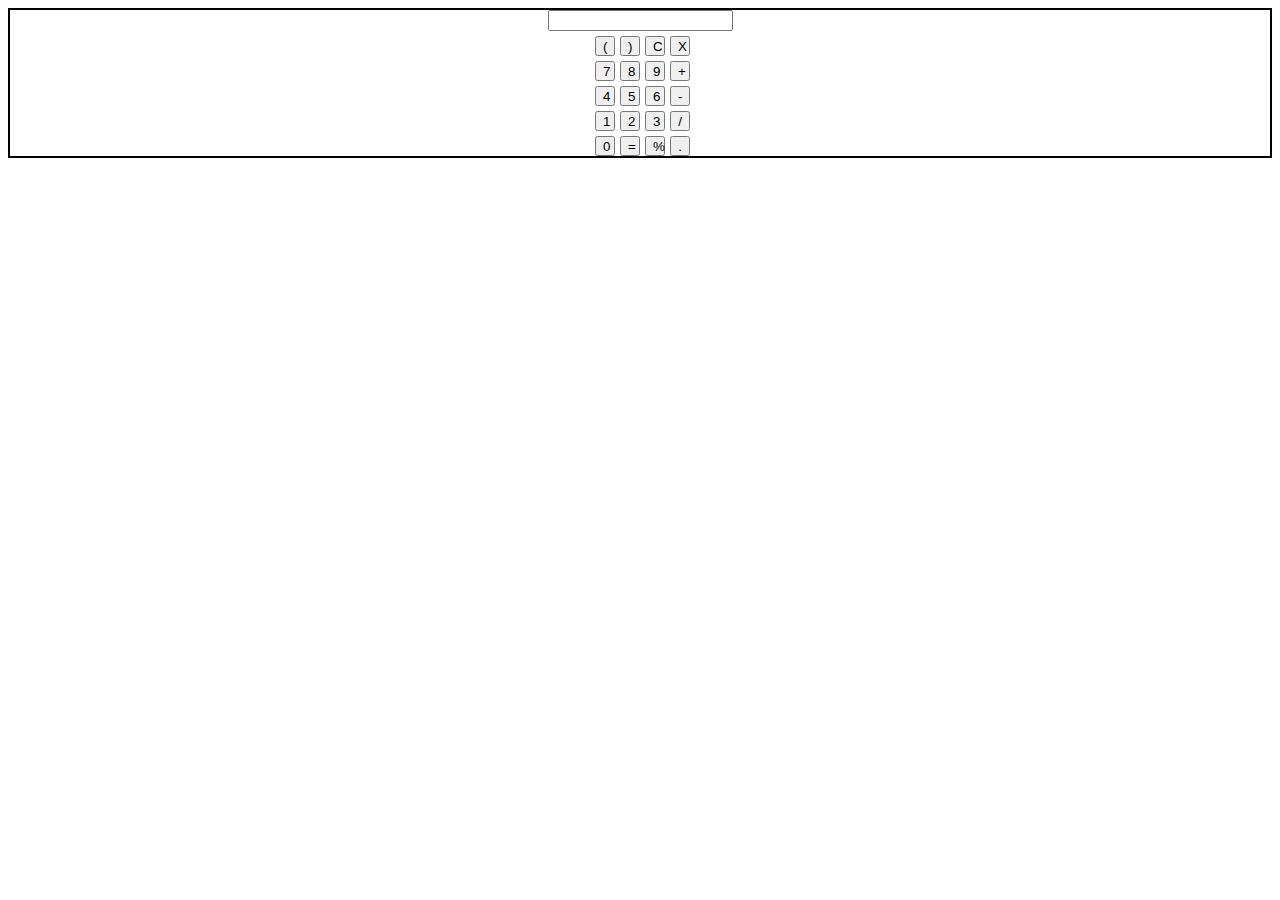
==== index.html @ 6769ffef "working with html" ====
<html lang="en">
<head>
    <meta charset="UTF-8">
    <meta http-equiv="X-UA-Compatible" content="IE=edge">
    <meta name="viewport" content="width=device-width, initial-scale=1.0">
    <title>calculator</title>
    <link rel="stylesheet" href="./calculator.css">
</head>
<body>
    <div id="container">
        <div>

            <input type="text" id="screen"/>
        </div>
        <table>
            <tr><button>(</button></tr>
            <tr><button>)</button></tr>
            <tr><button>C</button></tr>
            <tr><button>X</button></tr>
        </table>
        <table>
            <tr><button>7</button></tr>
            <tr><button>8</button></tr>
            <tr><button>9</button></tr>
            <tr><button>+</button></tr>
        </table>
        <table>
            <tr><button>4</button></tr>
            <tr><button>5</button></tr>
            <tr><button>6</button></tr>
            <tr><button>-</button></tr>
        </table>
        <table>
            <tr><button>1</button></tr>
            <tr><button>2</button></tr>
            <tr><button>3</button></tr>
            <tr><button>/</button></tr>
        </table>
        <table>
            <tr><button>0</button></tr>
            <tr><button>=</button></tr>
            <tr><button>%</button></tr>
            <tr><button>.</button></tr>
        </table>

    </div>
    
</body>
</html>
<script src="./calculator.js"></script>
---- calculator.css ----
#container{
  
    border: 2px solid black;
    text-align: center;
}
button{
    width: 20px;
    height: 20px;
    margin-left: 5px;
    margin-top: 5px;
}
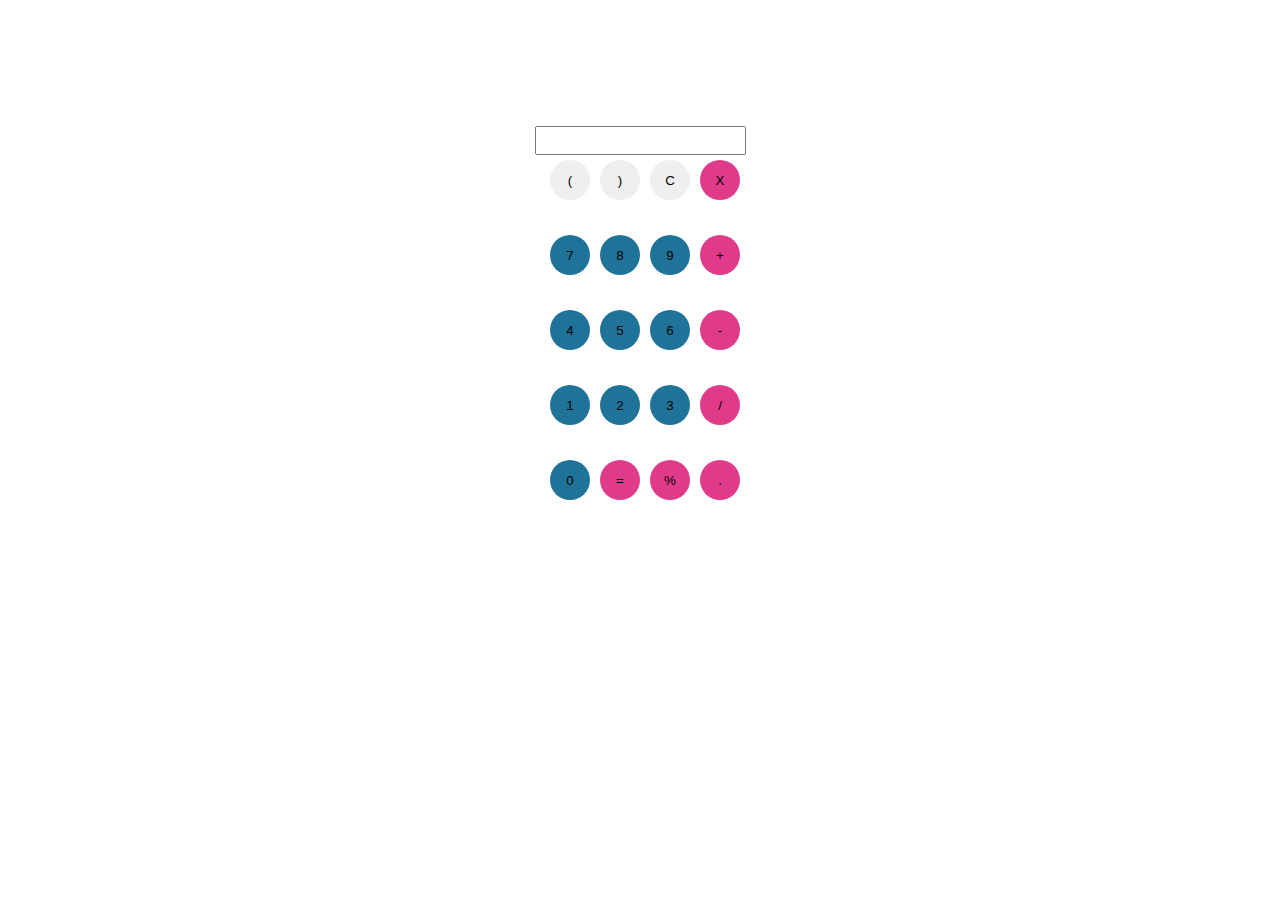
==== commit 4dc395f6: "working with css" ====
--- a/index.html
+++ b/index.html
@@ -13,34 +13,34 @@
             <input type="text" id="screen"/>
         </div>
         <table>
-            <tr><button>(</button></tr>
-            <tr><button>)</button></tr>
-            <tr><button>C</button></tr>
-            <tr><button>X</button></tr>
+            <tr><button class="clear">(</button></tr>
+            <tr><button class="clear">)</button></tr>
+            <tr><button class="clear">C</button></tr>
+            <tr><button class="operator">X</button></tr>
         </table>
         <table>
-            <tr><button>7</button></tr>
-            <tr><button>8</button></tr>
-            <tr><button>9</button></tr>
-            <tr><button>+</button></tr>
+            <tr><button class="number">7</button></tr>
+            <tr><button class="number">8</button></tr>
+            <tr><button class="number">9</button></tr>
+            <tr><button class="operator">+</button></tr>
         </table>
         <table>
-            <tr><button>4</button></tr>
-            <tr><button>5</button></tr>
-            <tr><button>6</button></tr>
-            <tr><button>-</button></tr>
+            <tr><button class="number">4</button></tr>
+            <tr><button class="number">5</button></tr>
+            <tr><button class="number">6</button></tr>
+            <tr><button class="operator">-</button></tr>
         </table>
         <table>
-            <tr><button>1</button></tr>
-            <tr><button>2</button></tr>
-            <tr><button>3</button></tr>
-            <tr><button>/</button></tr>
+            <tr><button class="number">1</button></tr>
+            <tr><button class="number">2</button></tr>
+            <tr><button class="number">3</button></tr>
+            <tr><button class="operator">/</button></tr>
         </table>
         <table>
-            <tr><button>0</button></tr>
-            <tr><button>=</button></tr>
-            <tr><button>%</button></tr>
-            <tr><button>.</button></tr>
+            <tr><button class="number">0</button></tr>
+            <tr><button class="operator">=</button></tr>
+            <tr><button class="operator">%</button></tr>
+            <tr><button class="operator">.</button></tr>
         </table>
 
     </div>
--- a/calculator.css
+++ b/calculator.css
@@ -1,11 +1,31 @@
 #container{
-  
-    border: 2px solid black;
+  margin: 10% auto;
+  /* margin-left: 50%; */
+    /* border: 2px solid black; */
     text-align: center;
 }
+table{
+    padding: 15px;
+}
 button{
-    width: 20px;
-    height: 20px;
-    margin-left: 5px;
+    width: 40px;
+    height: 40px;
+    border: none;
+    outline: none;
+    border-radius: 50%;
+    padding: 5px;
+    margin-left: 10px;
     margin-top: 5px;
 }
+#screen{
+    padding: 5px 15px;
+}
+.operator{
+background-color: #E03B8B
+;
+}
+.number{
+background-color: #207398
+;
+}
+
